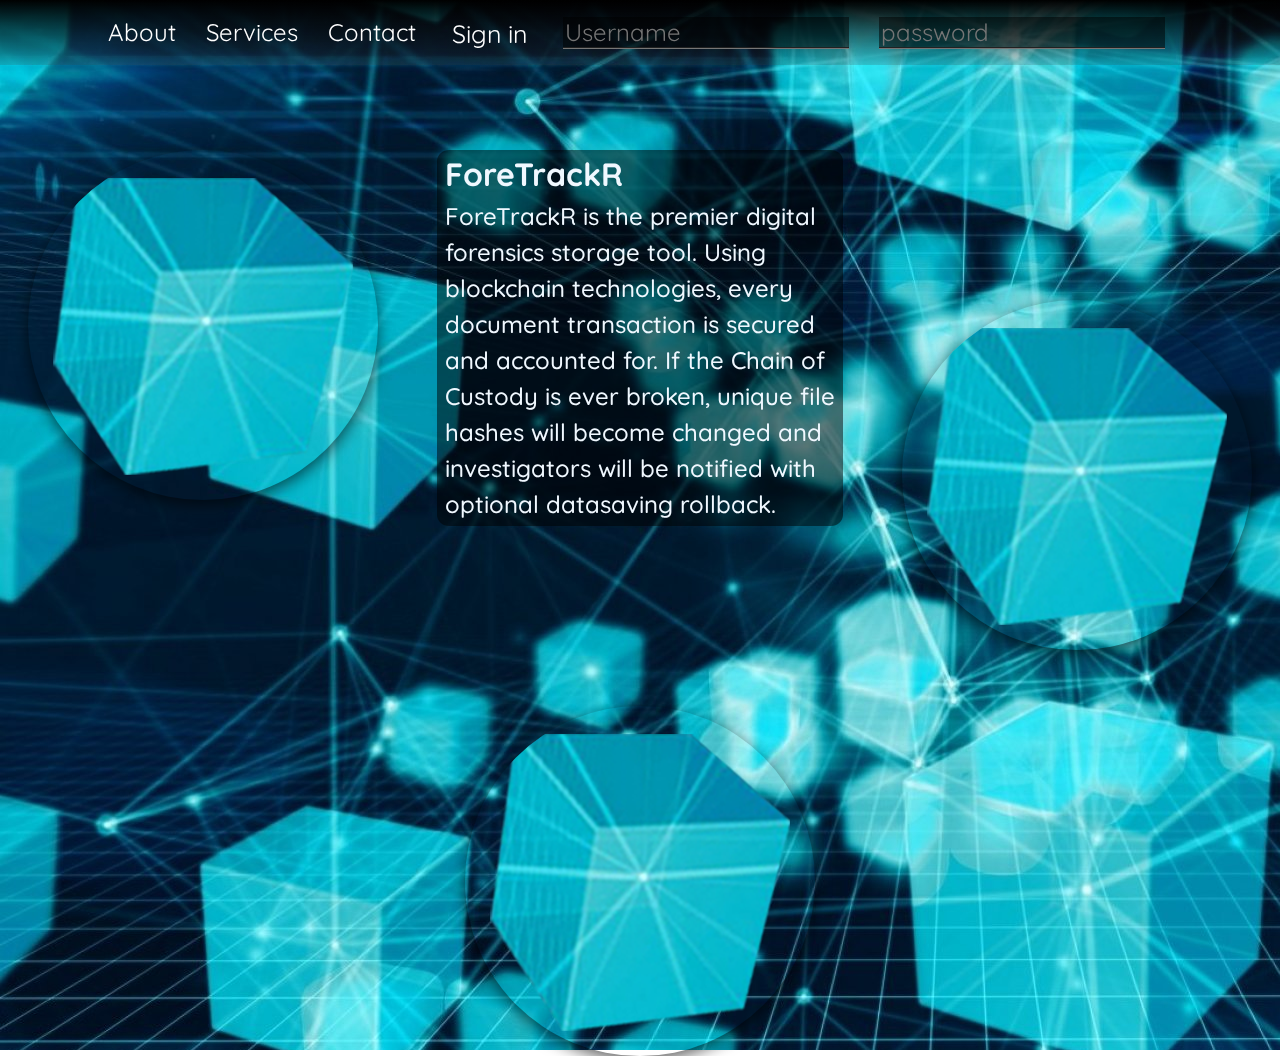
==== index.html @ 6eae6612 "fix clean" ====
<!DOCTYPE html>
<html lang="en">
<head>
    <meta charset="UTF-8">
    <meta name="viewport" content="width=device-width, initial-scale=1.0">
    <title>Document</title>
    <!-- style -->
    <link rel="stylesheet" href="https://stackpath.bootstrapcdn.com/bootstrap/4.3.1/css/bootstrap.min.css" integrity="sha384-ggOyR0iXCbMQv3Xipma34MD+dH/1fQ784/j6cY/iJTQUOhcWr7x9JvoRxT2MZw1T" crossorigin="anonymous">
    <link rel="stylesheet" href="css/main.css">
    <link rel="stylesheet" href="css/navBar.css">
    <link rel="stylesheet" href="css/float.css">
    <!-- javascript -->
    <script src="https://code.jquery.com/jquery-3.3.1.slim.min.js" integrity="sha384-q8i/X+965DzO0rT7abK41JStQIAqVgRVzpbzo5smXKp4YfRvH+8abtTE1Pi6jizo" crossorigin="anonymous"></script>
    <script src="https://cdnjs.cloudflare.com/ajax/libs/popper.js/1.14.7/umd/popper.min.js" integrity="sha384-UO2eT0CpHqdSJQ6hJty5KVphtPhzWj9WO1clHTMGa3JDZwrnQq4sF86dIHNDz0W1" crossorigin="anonymous"></script>
    <script src="https://stackpath.bootstrapcdn.com/bootstrap/4.3.1/js/bootstrap.min.js" integrity="sha384-JjSmVgyd0p3pXB1rRibZUAYoIIy6OrQ6VrjIEaFf/nJGzIxFDsf4x0xIM+B07jRM" crossorigin="anonymous"></script>

    <script>
        $(document).ready(function() {
            $('.navTrigger').click(function () {
            alert("dd")
            $(this).toggleClass('active');
            console.log("Clicked menu");
            $("#mainListDiv").toggleClass("show_list");
            $("#mainListDiv").fadeIn();
            
        });
        $(".login").mouseenter(function (){
            $(".username").show();
        })
            $(".username").hide()
        })

        $(function () {
            $(".sign-in").click(function () {
                var username = document.getElementById("username").value;
                var password = document.getElementById("password").value;
                alert(username);
                // $.ajax({
                //     type: "POST",
                //     url: "URL",
                //     data: '{}',
                //     contentType: "application/json; charset=utf-8",
                //     dataType: "json",
                //     success: function (response) {
                //     if (response.d == true) {
                //             alert("You will now be redirected.");
                //             window.location = "//www.aspsnippets.com/";
                //         }
                //     },
                //     failure: function (response) {
                //         alert(response.d);
                //     }
                // });
            });
        });
    </script>
    
</head>
<body>

    <div class="bgimg">
        <nav class="nav">
            <div class="container">
                <!-- <div class="logo">
                    <a href="#"><button class= "logo">ForeTrackR</button></a>
                </div> -->
                <div id="mainListDiv" class="main_list">
                    <ul class="navlinks nav3">
                        <li><a href="#description">About</a></li>
                        <li><a href="#">Services</a></li>
                        <li><a href="#">Contact</a></li>
                        <li>
                            <div class="Sign in">
                                <button class="sign-in dropbtn">Sign in</button>
                          </div>
                        </li>
                        <li><a href="#"><input type="text" id="username" class="username-input" placeholder="Username"></a></li>
                        <li><a href="#"><input id="password" class="username-input" placeholder="password"></a> </li>
                    </ul>
                </div>
                <span class="navTrigger">
                    <i></i>
                    <i></i>
                    <i></i>
                </span>
            </div>
        </nav>

        <br><br><br><br><br><br><br><br><br><br>

        <section class="home">
            <div class="row">
            <div class="col-lg-4 bg1">
                <center>
                    <div class="avatar">
                        <center><img src="images/floater.png"/></center>
                    </div>
                </center>
            </div>
            <div class="col-lg-4 bg2">
                <div class="description" id="description">
                    <div class=title>
                        ForeTrackR
                    </div>
                    ForeTrackR is the premier digital forensics storage tool. 
                    Using blockchain technologies, every document transaction is 
                    secured and accounted for. If the Chain of Custody is ever broken,
                    unique file hashes will become changed and investigators will be notified 
                    with optional datasaving rollback.
                </div>
                <br><br><br><br><br>
                <center>
                    <div class="avatar">
                        <center><img src="images/floater.png"/></center>
                    </div>
                </center>
            </div>
            <div class="col-lg-4 bg3">
                <br><br><br><br><br><br><br><br><br><br>
                <center>
                    <div class="avatar">
                        <center><img src="images/floater.png"/></center>
                    </div>
                </center>
            </div>
            </div>
        </section>
    
    <!-- Jquery needed -->
        <script src="https://ajax.googleapis.com/ajax/libs/jquery/3.1.1/jquery.min.js"></script>
        <script src="js/scripts.js"></script>
    
    <!-- Function used to shrink nav bar removing paddings and adding black background -->
        <script>
            $(window).scroll(function() {
                if ($(document).scrollTop() > 50) {
                    $('.nav').addClass('affix');
                    console.log("OK");
                } else {
                    $('.nav').removeClass('affix');
                }
            });
        </script>
    </div>
</body>
</html>
---- css/main.css ----
body{
    /* background-color: black; */
}

form {
    display: inline; 
}

.bgimg {
    background-image: url('background.jpg');
    object-fit: cover;
}

img {
    display: block;
    margin-left: auto;
    margin-right: auto;
    margin: 0;
    position: absolute; 
    top: 50%;
    left: 50%;
    transform: translate(-50%, -50%); 
    margin-top: auto;
    margin-bottom: auto;
    overflow: hidden;
  }

.bg1 {
    float: left;
}
  
.bg2 {
    font-size: x-large;
    font-weight: 500;
    color: aliceblue;
}

.bg3 {
    margin-left:-10; 
    margin-right:0;
}

.title {
    font-size: xx-large;
    font-weight: 500;
    color: aliceblue;
    font-weight: bold;
}

.description{
    padding-left: 2%;
    padding-right: 2%;
    padding-bottom: 1%;
    border-radius: 3%;
    background-color: rgba(0, 0, 0, 0.5);
}

.username-input{
    z-index: 200;
    border-top-style: hidden;
  border-right-style: hidden;
  border-left-style: hidden;
  border-bottom-style: groove;
  /* background-color: #eee; */
    background-color: rgba(0, 0, 0, 0.5);
    padding: -20px 50px; line-height: 28px;
    color: aliceblue;
    outline-width: 0;
    outline: none;
    /* height: 20px; */
    /* padding-bottom: -20px; */
    margin: -40;
    /* position: absolute; */
    /* top: 50%;
    -ms-transform: translateY(-50%);
    transform: translateY(-50%); */
    /* padding-top: 2%;
    width:100px;*/
    /* height: 50px;
    width: 100%; */
    /* padding: 6px 10px; */
    /* margin: 8px 0; */
    /* box-sizing: border-box; */
     /* margin: 0; */
  /* position: absolute;  */
  /* top: 50%; */
  /* -ms-transform: translateY(-50%); */
  /* transform: translateY(-50%); */
}
---- css/navBar.css ----
@import url('https://fonts.googleapis.com/css?family=Quicksand:400,500,700');
html,
body {
    margin: 0;
    padding: 0;
    box-sizing: border-box;
    font-family: "Quicksand", sans-serif;
    font-size: 62.5%;
    font-size: 10px;
}
/*-- Inspiration taken from abdo steif -->
/* --> https://codepen.io/abdosteif/pen/bRoyMb?editors=1100*/

/* Navbar section */

.nav {
    width: 100%;
    height: 65px;
    position: fixed;
    line-height: 65px;
    text-align: center;
}

.nav div.logo {
    float:left;
    width: auto;
    height: auto;
    padding-right: 20rem;
}

.nav div.logo a {
    text-decoration: none;
    color: #fff;
    font-size: 2.5rem;
}

.nav div.logo a:hover {
    color: #00E676;
}

.nav div.main_list {
    height: 65px;
    float: right;
}

.nav div.main_list ul {
    width: 100%;
    height: 65px;
    display: flex;
    list-style: none;
    margin: 0;
    padding: 0;
}

.nav div.main_list ul li {
    width: auto;
    height: 65px;
    padding: 0;
    padding-right: 3rem;
}

.nav div.main_list ul li a {
    text-decoration: none;
    color: #fff;
    line-height: 65px;
    font-size: 2.4rem;
}

.nav div.main_list ul li a:hover {
    color: #00E676;
}


/* Home section */

.home {
    width: 100%;
    height: 100vh;
    /* background-image: url(images/background.jpg); */
    background-position: center top;
	background-size:cover;
}

.navTrigger {
    display: none;
}

.nav {
    padding-bottom: 20px;
    -webkit-transition: all 0.4s ease;
    transition: all 0.4s ease;
    background: linear-gradient(to bottom, rgba(0, 0, 0, 1.0) 0%, rgba(63, 65, 64, 0.2) 100%);
    /* rgba(124, 130, 125, 0.4); */
}


/* Media qurey section */

@media screen and (min-width: 768px) and (max-width: 1024px) {
    .container {
        margin: 0;
    }
}

@media screen and (max-width:768px) {
    .navTrigger {
        display: block;
    }
    .nav div.logo {
        margin-left: 15px;
    }
    .nav div.main_list {
        width: 100%;
        height: 0;
        overflow: hidden;
    }
    .nav div.show_list {
        height: auto;
        display: none;
    }
    .nav div.main_list ul {
        flex-direction: column;
        width: 100%;
        height: 100vh;
        right: 0;
        left: 0;
        bottom: 0;
        background-color: #111;
        /*same background color of navbar*/
        background-position: center top;
    }
    .nav div.main_list ul li {
        width: 100%;
        text-align: right;
    }
    .nav div.main_list ul li a {
        text-align: center;
        width: 100%;
        font-size: 3rem;
        padding: 20px;
    }
    .nav div.media_button {
        display: block;
    }
}


/* Animation */
/* Inspiration taken from Dicson https://codemyui.com/simple-hamburger-menu-x-mark-animation/ */

.navTrigger {
    cursor: pointer;
    width: 30px;
    height: 25px;
    margin: auto;
    position: absolute;
    right: 30px;
    top: 0;
    bottom: 0;
}

.navTrigger i {
    background-color: #fff;
    border-radius: 2px;
    content: '';
    display: block;
    width: 100%;
    height: 4px;
}

.navTrigger i:nth-child(1) {
    -webkit-animation: outT 0.8s backwards;
    animation: outT 0.8s backwards;
    -webkit-animation-direction: reverse;
    animation-direction: reverse;
}

.navTrigger i:nth-child(2) {
    margin: 5px 0;
    -webkit-animation: outM 0.8s backwards;
    animation: outM 0.8s backwards;
    -webkit-animation-direction: reverse;
    animation-direction: reverse;
}

.navTrigger i:nth-child(3) {
    -webkit-animation: outBtm 0.8s backwards;
    animation: outBtm 0.8s backwards;
    -webkit-animation-direction: reverse;
    animation-direction: reverse;
}

.navTrigger.active i:nth-child(1) {
    -webkit-animation: inT 0.8s forwards;
    animation: inT 0.8s forwards;
}

.navTrigger.active i:nth-child(2) {
    -webkit-animation: inM 0.8s forwards;
    animation: inM 0.8s forwards;
}

.navTrigger.active i:nth-child(3) {
    -webkit-animation: inBtm 0.8s forwards;
    animation: inBtm 0.8s forwards;
}

@-webkit-keyframes inM {
    50% {
        -webkit-transform: rotate(0deg);
    }
    100% {
        -webkit-transform: rotate(45deg);
    }
}

@keyframes inM {
    50% {
        transform: rotate(0deg);
    }
    100% {
        transform: rotate(45deg);
    }
}

@-webkit-keyframes outM {
    50% {
        -webkit-transform: rotate(0deg);
    }
    100% {
        -webkit-transform: rotate(45deg);
    }
}

@keyframes outM {
    50% {
        transform: rotate(0deg);
    }
    100% {
        transform: rotate(45deg);
    }
}

@-webkit-keyframes inT {
    0% {
        -webkit-transform: translateY(0px) rotate(0deg);
    }
    50% {
        -webkit-transform: translateY(9px) rotate(0deg);
    }
    100% {
        -webkit-transform: translateY(9px) rotate(135deg);
    }
}

@keyframes inT {
    0% {
        transform: translateY(0px) rotate(0deg);
    }
    50% {
        transform: translateY(9px) rotate(0deg);
    }
    100% {
        transform: translateY(9px) rotate(135deg);
    }
}

@-webkit-keyframes outT {
    0% {
        -webkit-transform: translateY(0px) rotate(0deg);
    }
    50% {
        -webkit-transform: translateY(9px) rotate(0deg);
    }
    100% {
        -webkit-transform: translateY(9px) rotate(135deg);
    }
}

@keyframes outT {
    0% {
        transform: translateY(0px) rotate(0deg);
    }
    50% {
        transform: translateY(9px) rotate(0deg);
    }
    100% {
        transform: translateY(9px) rotate(135deg);
    }
}

@-webkit-keyframes inBtm {
    0% {
        -webkit-transform: translateY(0px) rotate(0deg);
    }
    50% {
        -webkit-transform: translateY(-9px) rotate(0deg);
    }
    100% {
        -webkit-transform: translateY(-9px) rotate(135deg);
    }
}

@keyframes inBtm {
    0% {
        transform: translateY(0px) rotate(0deg);
    }
    50% {
        transform: translateY(-9px) rotate(0deg);
    }
    100% {
        transform: translateY(-9px) rotate(135deg);
    }
}

@-webkit-keyframes outBtm {
    0% {
        -webkit-transform: translateY(0px) rotate(0deg);
    }
    50% {
        -webkit-transform: translateY(-9px) rotate(0deg);
    }
    100% {
        -webkit-transform: translateY(-9px) rotate(135deg);
    }
}

@keyframes outBtm {
    0% {
        transform: translateY(0px) rotate(0deg);
    }
    50% {
        transform: translateY(-9px) rotate(0deg);
    }
    100% {
        transform: translateY(-9px) rotate(135deg);
    }
}

.affix {
    padding: 0;
    background-color: #111;
}

.myH2 {
	text-align:center;
	font-size: 4rem;
}
.myP {
	text-align: justify;
	padding-left:15%;
	padding-right:15%;
	font-size: 20px;
}
@media all and (max-width:700px){
	.myP {
		padding:2%;
	}
}

.nav3 ul > li:hover ul li {
   height: 36px;
 }
 .nav3 li ul {
   position: absolute;
   left: 0;
   top: 36px;
   z-index: 1;
 }
 .nav3 li ul li {
   overflow: hidden;
   height: 0;
   -webkit-transition: height 200ms ease-in;
   -moz-transition: height 200ms ease-in;
   -o-transition: height 200ms ease-in;
   transition: height 200ms ease-in;
 }


 .dropbtn {
    z-index: 100;
    background-color: rgba(0, 0, 0, 0.0);
    color: white;
    /* padding: 16px; */
    font-size: 2.5rem;
    border: none;
    cursor: pointer;
  }
  
  .dropbtn:hover, .dropbtn:focus {
    /* background-color: #2980B9; */
  }
  
  .dropdown {
    z-index: 100;
    position: relative;
    display: inline-block;
    
  }
  
  .dropdown-content {
      position: absolute;
    z-index: 100;
    padding: -60px 50px; line-height: 28px;
    display: none;
    position: absolute;
    /* line-height: 2px; */
    /* background-color: #f1f1f1; */
    /* height: 90%; */
    
    min-width: 160px;
    /* overflow: auto; */
    /* box-shadow: 0px 8px 16px 0px rgba(0,0,0,0.2); */
    /* z-index: 1; */
  }
  
  .dropdown-content a {
    color: black;
    /* padding: 12px 16px; */
    text-decoration: none;
    display: block;
  }
  
  .dropdown a:hover {background-color: #ddd;}
  
  .show {display: block;}
---- css/float.css ----
@keyframes float {
	0% {
		box-shadow: 0 5px 15px 0px rgba(0,0,0,0.6);
		transform: translatey(0px);
	}
	50% {
		box-shadow: 0 25px 15px 0px rgba(0,0,0,0.2);
		transform: translatey(-20px);
	}
	100% {
		box-shadow: 0 5px 15px 0px rgba(0,0,0,0.6);
		transform: translatey(0px);
	}
}



.avatar {
	width: 350px;
	height: 350px;
	box-sizing: border-box;
	/* border: 5px white solid; */
	border-radius: 50%;
	overflow: hidden;
	box-shadow: 0 5px 15px 0px rgba(0,0,0,0.6);
	transform: translatey(0px);
	animation: float 6s ease-in-out infinite;
}
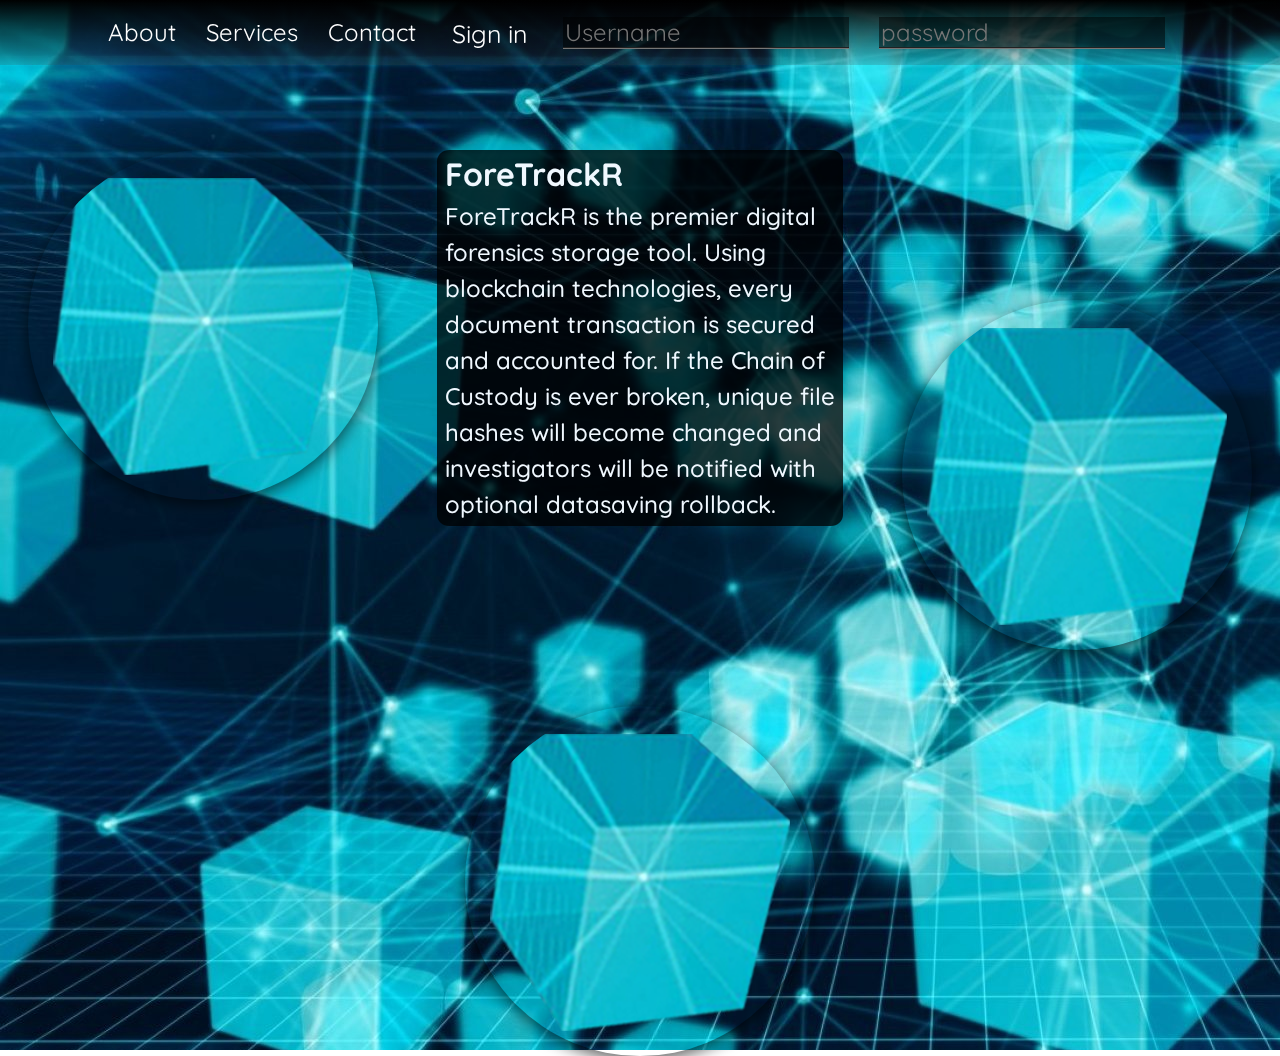
==== commit 00d0add0: "login" ====
--- a/index.html
+++ b/index.html
@@ -13,44 +13,45 @@
     <script src="https://code.jquery.com/jquery-3.3.1.slim.min.js" integrity="sha384-q8i/X+965DzO0rT7abK41JStQIAqVgRVzpbzo5smXKp4YfRvH+8abtTE1Pi6jizo" crossorigin="anonymous"></script>
     <script src="https://cdnjs.cloudflare.com/ajax/libs/popper.js/1.14.7/umd/popper.min.js" integrity="sha384-UO2eT0CpHqdSJQ6hJty5KVphtPhzWj9WO1clHTMGa3JDZwrnQq4sF86dIHNDz0W1" crossorigin="anonymous"></script>
     <script src="https://stackpath.bootstrapcdn.com/bootstrap/4.3.1/js/bootstrap.min.js" integrity="sha384-JjSmVgyd0p3pXB1rRibZUAYoIIy6OrQ6VrjIEaFf/nJGzIxFDsf4x0xIM+B07jRM" crossorigin="anonymous"></script>
+    <!-- Jquery needed -->
+    <script src="https://ajax.googleapis.com/ajax/libs/jquery/3.1.1/jquery.min.js"></script>
 
     <script>
         $(document).ready(function() {
             $('.navTrigger').click(function () {
-            alert("dd")
-            $(this).toggleClass('active');
-            console.log("Clicked menu");
-            $("#mainListDiv").toggleClass("show_list");
-            $("#mainListDiv").fadeIn();
-            
-        });
+                $(this).toggleClass('active');
+                console.log("Clicked menu");
+                $("#mainListDiv").toggleClass("show_list");
+                $("#mainListDiv").fadeIn();
+            });
         $(".login").mouseenter(function (){
             $(".username").show();
         })
-            $(".username").hide()
+
         })
 
         $(function () {
             $(".sign-in").click(function () {
                 var username = document.getElementById("username").value;
                 var password = document.getElementById("password").value;
-                alert(username);
-                // $.ajax({
-                //     type: "POST",
-                //     url: "URL",
-                //     data: '{}',
-                //     contentType: "application/json; charset=utf-8",
-                //     dataType: "json",
-                //     success: function (response) {
-                //     if (response.d == true) {
-                //             alert("You will now be redirected.");
-                //             window.location = "//www.aspsnippets.com/";
-                //         }
-                //     },
-                //     failure: function (response) {
-                //         alert(response.d);
-                //     }
-                // });
+                var settings = {
+                    "url": "https://us-central1-aiot-fit-xlab.cloudfunctions.net/foretrackrlogin",
+                    "method": "POST",
+                    "timeout": 0,
+                    "headers": {
+                    "Content-Type": "application/json"
+                    },
+                    "data": JSON.stringify({"user":username,"pass":password}),
+                };
+                $.ajax(settings).done(function (response) {
+                    var obj = JSON.parse(response);
+                    if (obj.status == "success"){
+                        alert("You will now be redirected.");
+                        window.location = "userPage.html";
+                    }else{
+                        alert(obj.status)
+                    }
+                });
             });
         });
     </script>
@@ -125,10 +126,9 @@
             </div>
             </div>
         </section>
-    
-    <!-- Jquery needed -->
-        <script src="https://ajax.googleapis.com/ajax/libs/jquery/3.1.1/jquery.min.js"></script>
-        <script src="js/scripts.js"></script>
+    <script>
+        
+    </script>
     
     <!-- Function used to shrink nav bar removing paddings and adding black background -->
         <script>
--- a/css/main.css
+++ b/css/main.css
@@ -8,6 +8,11 @@
 
 .bgimg {
     background-image: url('background.jpg');
+    object-fit: cover;
+}
+
+.darkbgimg {
+    background: linear-gradient(rgba(0, 0, 0, 0.5), rgba(0, 0, 0, 0.5)), url('background.jpg');
     object-fit: cover;
 }
 
@@ -52,7 +57,7 @@
     padding-right: 2%;
     padding-bottom: 1%;
     border-radius: 3%;
-    background-color: rgba(0, 0, 0, 0.5);
+    background-color: rgba(0, 0, 0, 0.75);
 }
 
 .username-input{
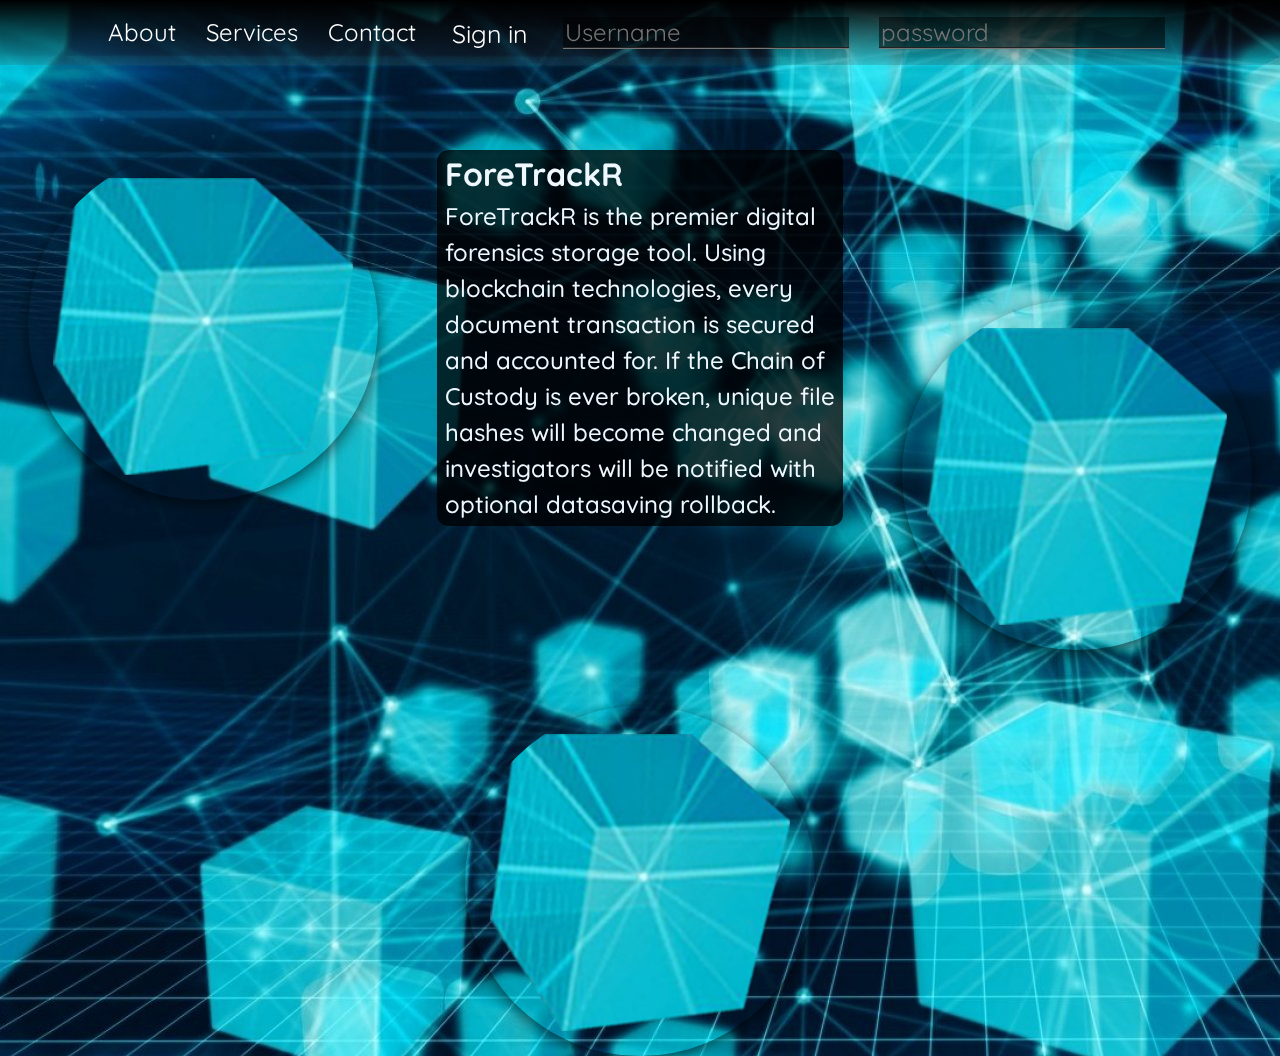
==== commit 72e4e00d: "gen" ====
--- a/index.html
+++ b/index.html
@@ -29,11 +29,12 @@
         })
 
         })
-
+        var username; 
+        var password;
         $(function () {
             $(".sign-in").click(function () {
-                var username = document.getElementById("username").value;
-                var password = document.getElementById("password").value;
+                username = document.getElementById("username").value;
+                password = document.getElementById("password").value;
                 var settings = {
                     "url": "https://us-central1-aiot-fit-xlab.cloudfunctions.net/foretrackrlogin",
                     "method": "POST",
@@ -46,10 +47,15 @@
                 $.ajax(settings).done(function (response) {
                     var obj = JSON.parse(response);
                     if (obj.status == "success"){
+                        var accessLevel = obj.accesslevel;
                         alert("You will now be redirected.");
+                        var data = JSON.stringify({"user":username, "pass":password, "accessLevel": accessLevel});
+                        alert(data)
+                        // alert(JSON.parse(`{"user": username, "pass": password, accessLevel: obj.accessLevel}`))
+                        localStorage.setItem("user_data", data);
                         window.location = "userPage.html";
                     }else{
-                        alert(obj.status)
+                        alert("Username or password not found.")
                     }
                 });
             });
@@ -57,7 +63,7 @@
     </script>
     
 </head>
-<body>
+<body class="bgimg">
 
     <div class="bgimg">
         <nav class="nav">
--- a/css/main.css
+++ b/css/main.css
@@ -12,8 +12,9 @@
 }
 
 .darkbgimg {
-    background: linear-gradient(rgba(0, 0, 0, 0.5), rgba(0, 0, 0, 0.5)), url('background.jpg');
+    background: linear-gradient(rgba(0, 0, 0, 0.7), rgba(0, 0, 0, 0.7)), url('background.jpg');
     object-fit: cover;
+    background-repeat: repeat;
 }
 
 img {
@@ -92,3 +93,47 @@
   /* -ms-transform: translateY(-50%); */
   /* transform: translateY(-50%); */
 }
+
+.evidenceSearch {
+    width: 400px;
+    height: 40px;
+    font-size: large;
+    border-radius: 3%;
+    padding-left: 10px;
+}
+
+.add-evidence {
+    background-color: rgba(0, 0, 0, 0.0);
+    color: white;
+    /* padding: 16px; */
+    font-size: 2.5rem;
+    border: none;
+    cursor: pointer;
+}
+
+.popup-overlay {
+    /*Hides pop-up when there is no "active" class*/
+    visibility: hidden;
+    position: absolute;
+    background: #ffffff;
+    border: 3px solid #666666;
+    width: 50%;
+    height: 50%;
+    left: 25%;
+  }
+  
+  .popup-overlay.active {
+    /*displays pop-up when "active" class is present*/
+    visibility: visible;
+    text-align: center;
+  }
+  
+  .popup-content {
+    /*Hides pop-up content when there is no "active" class */
+    visibility: hidden;
+  }
+  
+  .popup-content.active {
+    /*Shows pop-up content when "active" class is present */
+    visibility: visible;
+  }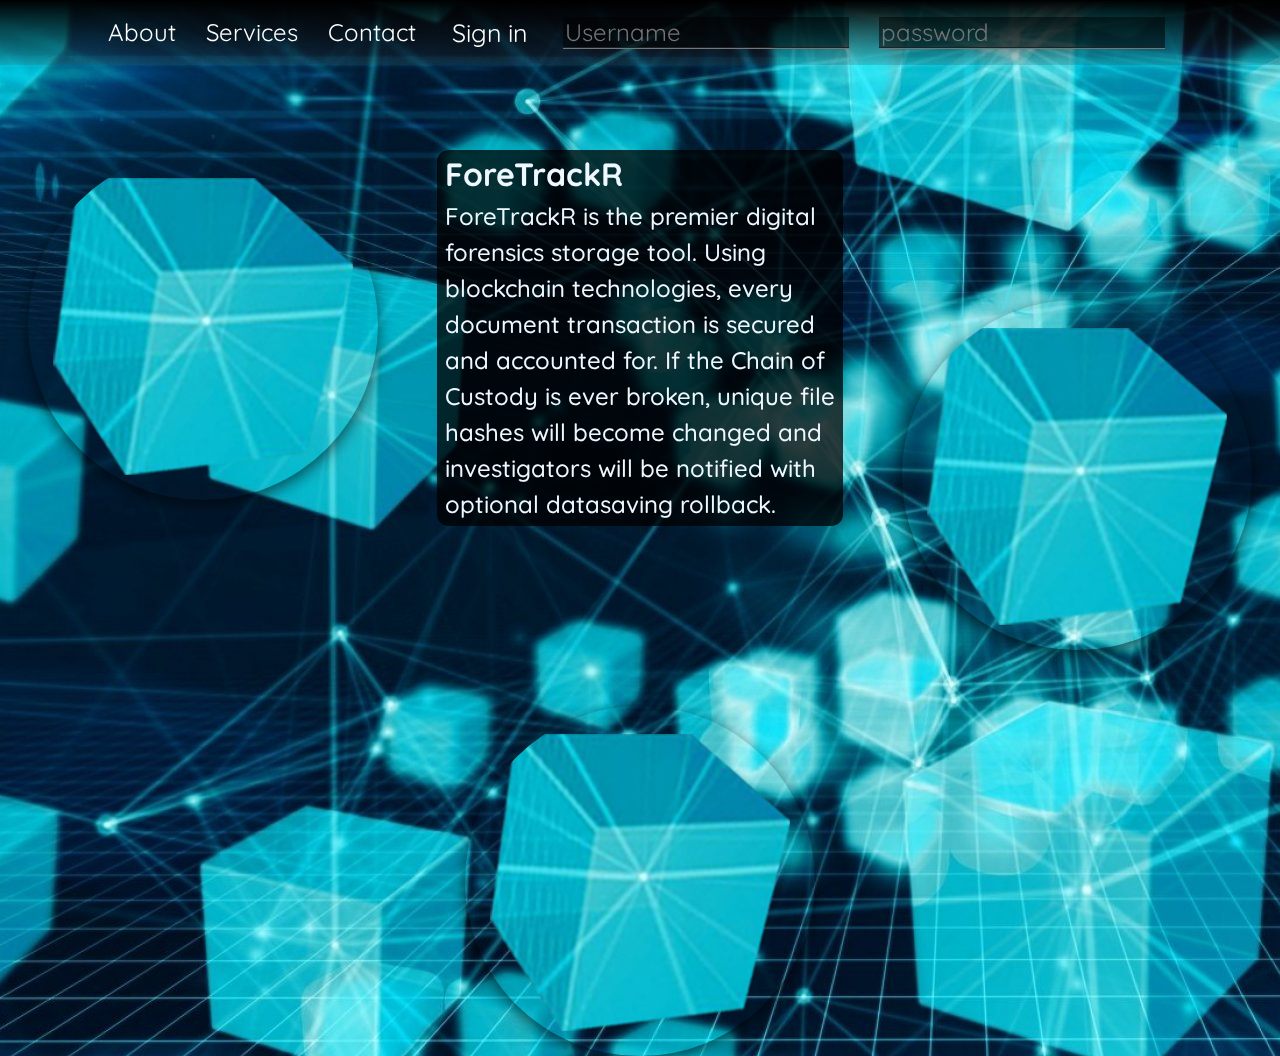
==== commit 9b131137: "edits" ====
--- a/index.html
+++ b/index.html
@@ -18,6 +18,9 @@
 
     <script>
         $(document).ready(function() {
+            $('.sign-in').mouseenter(function () {
+                
+            })
             $('.navTrigger').click(function () {
                 $(this).toggleClass('active');
                 console.log("Clicked menu");
@@ -73,6 +76,7 @@
                 </div> -->
                 <div id="mainListDiv" class="main_list">
                     <ul class="navlinks nav3">
+                        <!-- <li><a href="#description">About</a></li> -->
                         <li><a href="#description">About</a></li>
                         <li><a href="#">Services</a></li>
                         <li><a href="#">Contact</a></li>
--- a/css/navBar.css
+++ b/css/navBar.css
@@ -107,7 +107,7 @@
         display: block;
     }
     .nav div.logo {
-        margin-left: 15px;
+        padding-right: 15px;
     }
     .nav div.main_list {
         width: 100%;
@@ -379,6 +379,7 @@
 
  .dropbtn {
     z-index: 100;
+    margin-top: -1pt;
     background-color: rgba(0, 0, 0, 0.0);
     color: white;
     /* padding: 16px; */
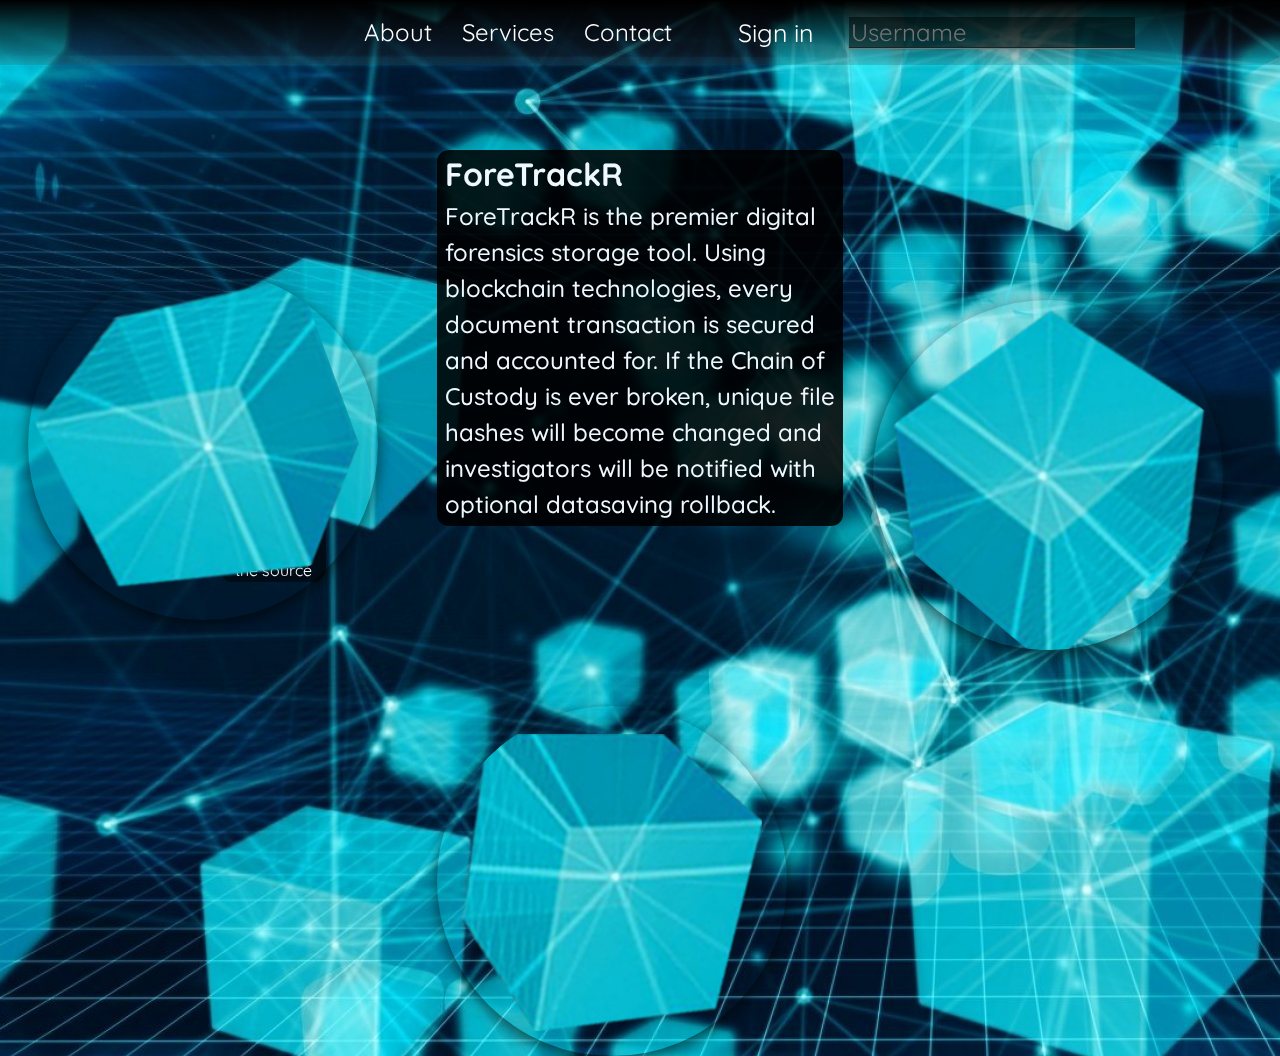
==== commit 1687a72a: "h" ====
--- a/index.html
+++ b/index.html
@@ -18,8 +18,52 @@
 
     <script>
         $(document).ready(function() {
+            $(".avatar").mouseenter(function(){
+                $(".avatar").stop().fadeOut(750);
+            })
+            $(".avatar").mouseenter(function(){
+                $(".avatar").stop().fadeOut(750);
+            })
+            $(".avatar").mouseleave(function(){
+                $(".avatar").stop().fadeIn(750);
+            })
+            $(".avatar2").mouseenter(function(){
+                $(".avatar2").stop().fadeOut(750);
+            })
+            $(".avatar2").mouseleave(function(){
+                $(".avatar2").stop().fadeIn(750);
+            })
+            $(".avatar3").mouseenter(function(){
+                $(".avatar3").stop().fadeOut(750);
+            })
+            $(".avatar3").mouseleave(function(){
+                $(".avatar3").stop().fadeIn(750);
+            })
+
+            $("#d").mouseenter(function(){
+                $(".avatar").stop().fadeOut(750);
+            })
+            $("#d").mouseleave(function(){
+                $(".avatar").stop().fadeIn(750);
+            })
+
+            $("#s").mouseenter(function(){
+                $(".avatar2").stop().fadeOut(750);
+            })
+            $("#s").mouseleave(function(){
+                $(".avatar2").stop().fadeIn(750);
+            })
+
+            $("#c").mouseenter(function(){
+                $(".avatar3").stop().fadeOut(750);
+            })
+            $("#c").mouseleave(function(){
+                $(".avatar3").stop().fadeIn(750);
+            })
+
+
             $('.sign-in').mouseenter(function () {
-                
+
             })
             $('.navTrigger').click(function () {
                 $(this).toggleClass('active');
@@ -51,9 +95,9 @@
                     var obj = JSON.parse(response);
                     if (obj.status == "success"){
                         var accessLevel = obj.accesslevel;
-                        alert("You will now be redirected.");
+                        // alert("You will now be redirected.");
                         var data = JSON.stringify({"user":username, "pass":password, "accessLevel": accessLevel});
-                        alert(data)
+                        // alert(data)
                         // alert(JSON.parse(`{"user": username, "pass": password, accessLevel: obj.accessLevel}`))
                         localStorage.setItem("user_data", data);
                         window.location = "userPage.html";
@@ -68,7 +112,7 @@
 </head>
 <body class="bgimg">
 
-    <div class="bgimg">
+    <div>
         <nav class="nav">
             <div class="container">
                 <!-- <div class="logo">
@@ -77,16 +121,17 @@
                 <div id="mainListDiv" class="main_list">
                     <ul class="navlinks nav3">
                         <!-- <li><a href="#description">About</a></li> -->
-                        <li><a href="#description">About</a></li>
-                        <li><a href="#">Services</a></li>
-                        <li><a href="#">Contact</a></li>
+                        <li id="d"><a href="#description">About</a></li>
+                        <li id="s"><a href="#">Services</a></li>
+                        <li id="c"><a href="#">Contact</a></li>
+                        <li><a href="#"></a></li>
                         <li>
                             <div class="Sign in">
                                 <button class="sign-in dropbtn">Sign in</button>
                           </div>
                         </li>
                         <li><a href="#"><input type="text" id="username" class="username-input" placeholder="Username"></a></li>
-                        <li><a href="#"><input id="password" class="username-input" placeholder="password"></a> </li>
+                        <li><a href="#"><input type="hidden" id="password" class="username-input" placeholder="password"></a> </li>
                     </ul>
                 </div>
                 <span class="navTrigger">
@@ -102,9 +147,12 @@
         <section class="home">
             <div class="row">
             <div class="col-lg-4 bg1">
+                <br><br><br><br><br><br><br><br>
                 <center>
-                    <div class="avatar">
-                        <center><img src="images/floater.png"/></center>
+                    <div class="boxy special super-special"><br><br><br><br><br><br><div class="more-and-less-special"><div class="gotta-get-that-background">Security, Privacy, and <br> Accountability. Contact one <br>of us by inspecting <br>the source</div></div></div>
+                    
+                    <div class="avatar2">
+                        <center><img class="flippyflippyrotatey" src="images/floater.png"/></center>
                     </div>
                 </center>
             </div>
@@ -121,16 +169,23 @@
                 </div>
                 <br><br><br><br><br>
                 <center>
-                    <div class="avatar">
-                        <center><img src="images/floater.png"/></center>
+                    <!-- <div class="special"></div> -->
+                    
+                    <div class="boxy special super-special"><br><br><br><br><br><br><div class="gotta-get-that-background">Made with HTML, CSS, <br>Javascript (JQuery, Bootstrap),<br> Python, Google Cloud</div></div>
+                    <div class="boxy special">
+                        <div class="avatar">
+                            <center><img src="images/floater.png"/></center>
+                        </div>
                     </div>
                 </center>
             </div>
             <div class="col-lg-4 bg3">
                 <br><br><br><br><br><br><br><br><br><br>
                 <center>
-                    <div class="avatar">
-                        <center><img src="images/floater.png"/></center>
+                    <div class="boxy special super-special"><br><br><br><br><br><br><div class="gotta-get-that-background rather-special">Front end: <a href= "https://github.com/trigaten">Trigaten</a><br>Blockchain: <a href= "https://github.com/ved07?tab=repositories">ved07</a><br>Back end: <a href= "https://github.com/jemsbhai">Muntaser</a></div></div>
+                    <div class="boxy special">
+                    <div class="avatar3">
+                        <center><img class="flippyflippyrotatey2" src="images/floater.png"/></center>
                     </div>
                 </center>
             </div>
--- a/css/main.css
+++ b/css/main.css
@@ -9,6 +9,7 @@
 .bgimg {
     background-image: url('background.jpg');
     object-fit: cover;
+    background-repeat: no-repeat;
 }
 
 .darkbgimg {
@@ -58,7 +59,7 @@
     padding-right: 2%;
     padding-bottom: 1%;
     border-radius: 3%;
-    background-color: rgba(0, 0, 0, 0.75);
+    background-color: rgba(0, 0, 0, 0.87);
 }
 
 .username-input{
@@ -136,4 +137,30 @@
   .popup-content.active {
     /*Shows pop-up content when "active" class is present */
     visibility: visible;
+  }
+
+  .special{
+    position: absolute;
+  }
+  
+  .boxy{
+    box-sizing: border-box;
+  }
+  .more-and-less-special{
+      padding-left: 170px;
+    margin-right: 100px;
+  }
+  .rather-special{
+    margin-left: 57px;
+  }
+  .super-special{
+      font-size: medium;
+
+      margin-left: 50px;
+      color: rgb(255, 255, 255);
+  }
+
+  .gotta-get-that-background{
+    background-color: rgba(0, 0, 0, 0.5);
+    border-radius: 10%;
   }--- a/css/navBar.css
+++ b/css/navBar.css
@@ -361,12 +361,14 @@
 .nav3 ul > li:hover ul li {
    height: 36px;
  }
+
  .nav3 li ul {
    position: absolute;
    left: 0;
    top: 36px;
    z-index: 1;
  }
+
  .nav3 li ul li {
    overflow: hidden;
    height: 0;
@@ -424,4 +426,21 @@
   
   .dropdown a:hover {background-color: #ddd;}
   
-  .show {display: block;}+  .show {display: block;}
+
+  .flippyflippyrotatey{
+    -webkit-transform: scaleX(-1);
+    transform: scaleX(-1);
+    margin-left: -150px;
+    margin-top: -150px;
+    transform: rotate(70deg);
+  }
+
+
+  .flippyflippyrotatey2{
+    -webkit-transform: scaleX(-1);
+    transform: scaleX(-1);
+    margin-left: -150px;
+    margin-top: -150px;
+    transform: rotate(220deg);
+  }--- a/css/float.css
+++ b/css/float.css
@@ -29,4 +29,63 @@
 	animation: float 6s ease-in-out infinite;
 }
 
+@keyframes float2 {
+	0% {
+		box-shadow: 0 5px 15px 0px rgba(0,0,0,0.6);
+		transform: translatey(0px);
+	}
+	50% {
+		box-shadow: 0 25px 15px 0px rgba(0,0,0,0.2);
+		transform: translatey(-15px);
+	}
+	100% {
+		box-shadow: 0 5px 15px 0px rgba(0,0,0,0.6);
+		transform: translatey(0px);
+	}
+}
 
+
+
+.avatar2 {
+	width: 350px;
+	height: 350px;
+	box-sizing: border-box;
+	/* border: 5px white solid; */
+	border-radius: 50%;
+	overflow: hidden;
+	box-shadow: 0 5px 15px 0px rgba(0,0,0,0.6);
+	transform: translatey(0px);
+	animation: float2 6s ease-in-out infinite;
+}
+
+@keyframes float3 {
+	0% {
+		box-shadow: 0 5px 15px 0px rgba(0,0,0,0.6);
+		transform: translatey(0px);
+	}
+	50% {
+		box-shadow: 0 25px 15px 0px rgba(0,0,0,0.2);
+		transform: translatey(-25px);
+	}
+	100% {
+		box-shadow: 0 5px 15px 0px rgba(0,0,0,0.6);
+		transform: translatey(0px);
+	}
+}
+
+
+
+.avatar3 {
+	width: 350px;
+	height: 350px;
+	box-sizing: border-box;
+	/* border: 5px white solid; */
+	border-radius: 50%;
+	overflow: hidden;
+	box-shadow: 0 5px 15px 0px rgba(0,0,0,0.6);
+	transform: translatey(0px);
+	animation: float3 6s ease-in-out infinite;
+}
+
+
+/* var scrollTop = $(window).scrollTop() ; */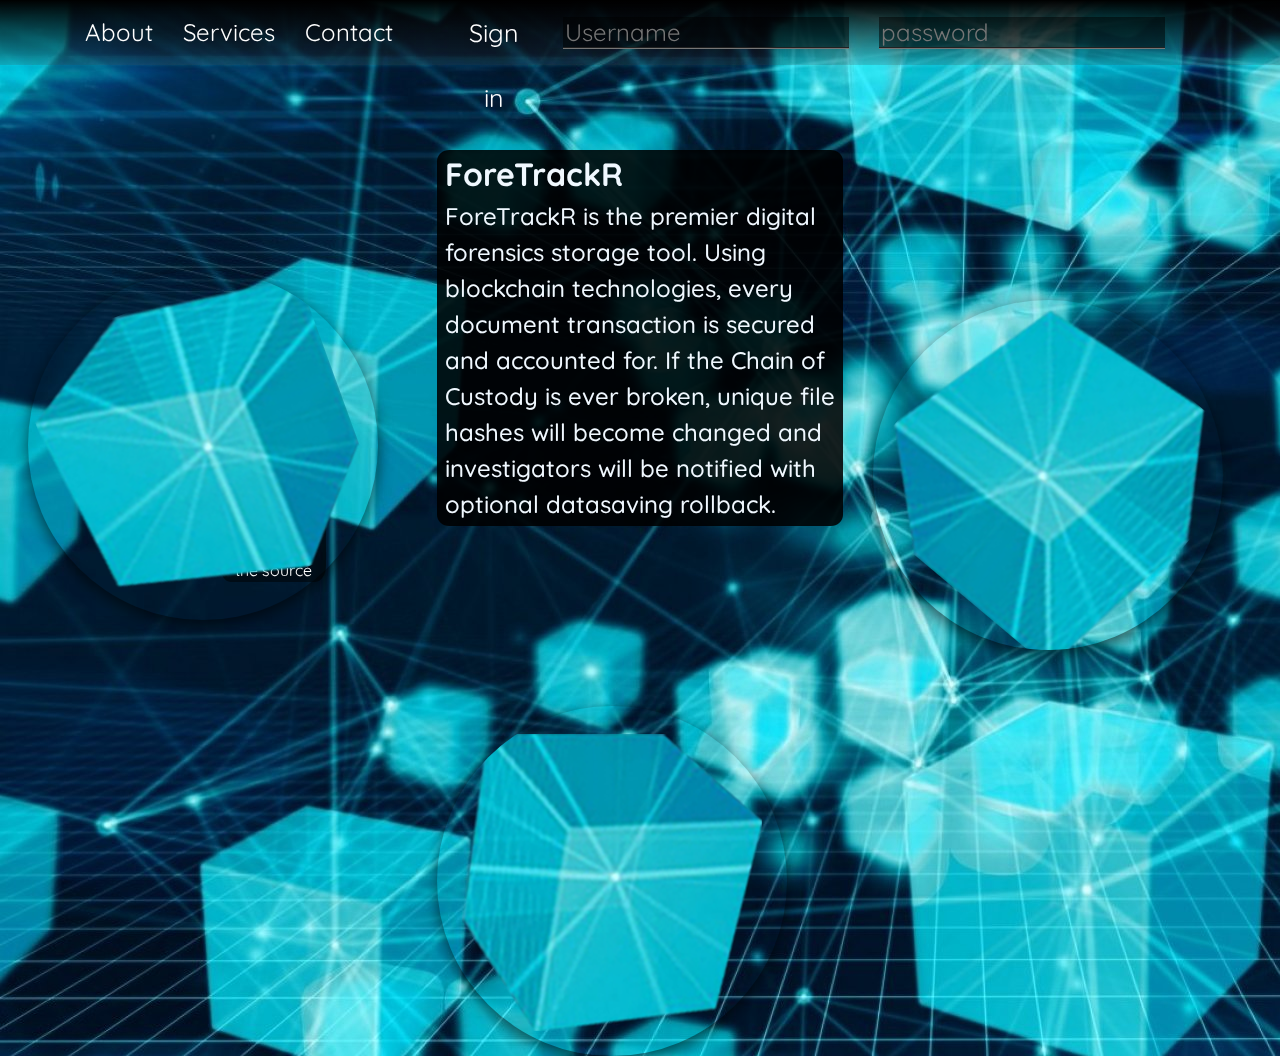
==== commit d3e35a8d: "unhide" ====
--- a/index.html
+++ b/index.html
@@ -131,7 +131,7 @@
                           </div>
                         </li>
                         <li><a href="#"><input type="text" id="username" class="username-input" placeholder="Username"></a></li>
-                        <li><a href="#"><input type="hidden" id="password" class="username-input" placeholder="password"></a> </li>
+                        <li><a href="#"><input id="password" class="username-input" placeholder="password"></a> </li>
                     </ul>
                 </div>
                 <span class="navTrigger">
